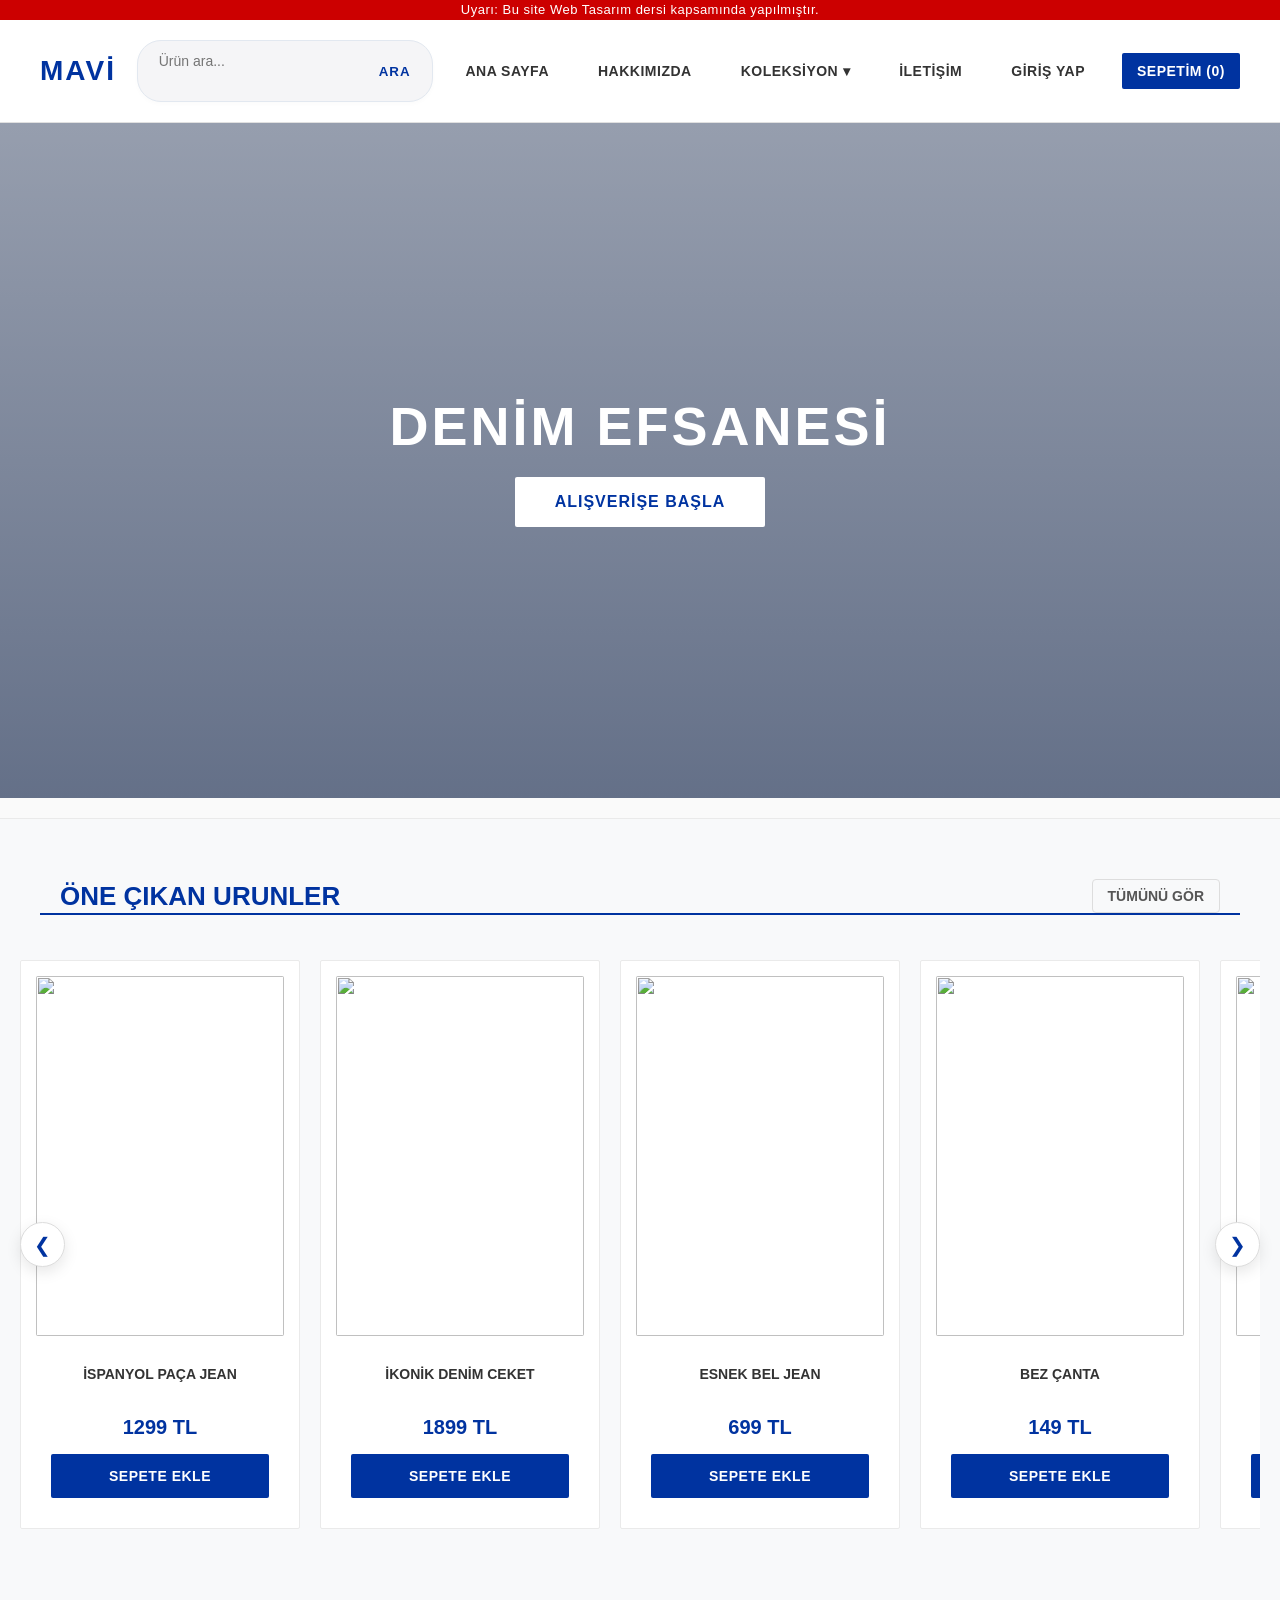
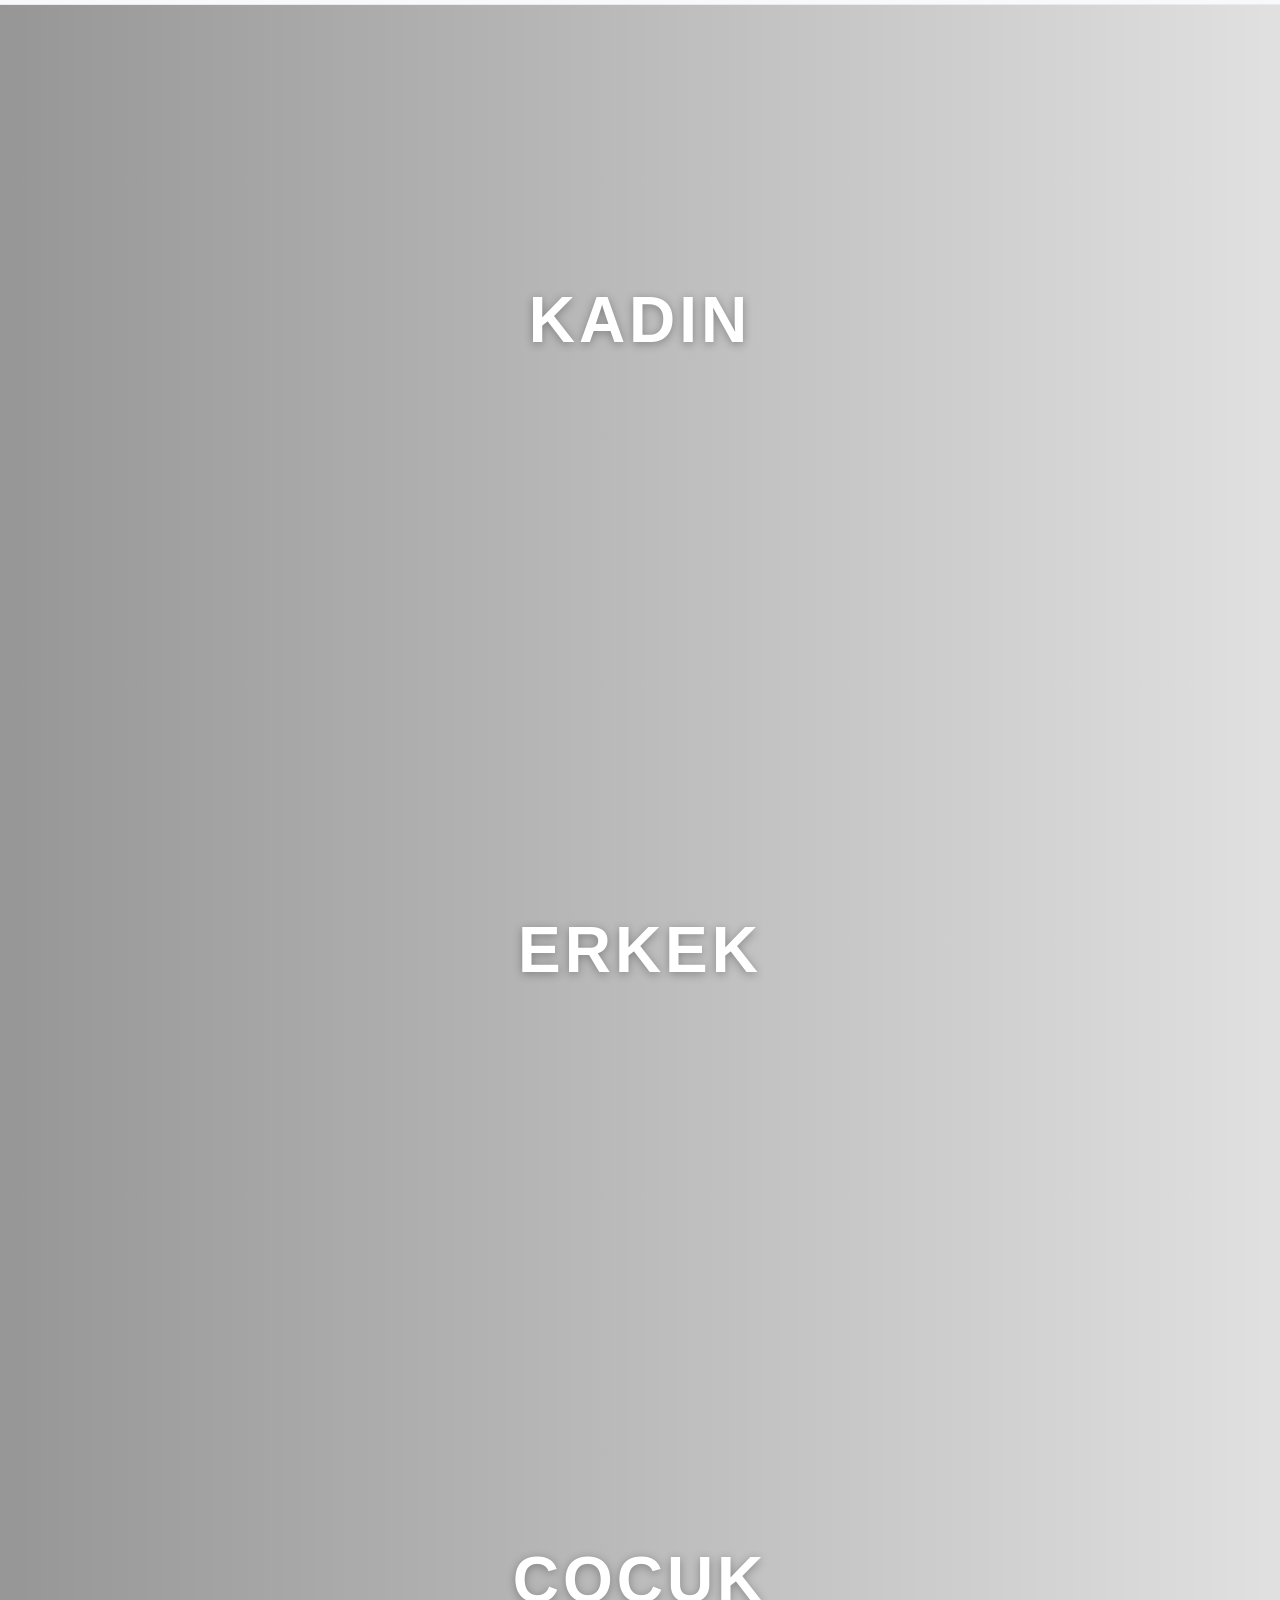
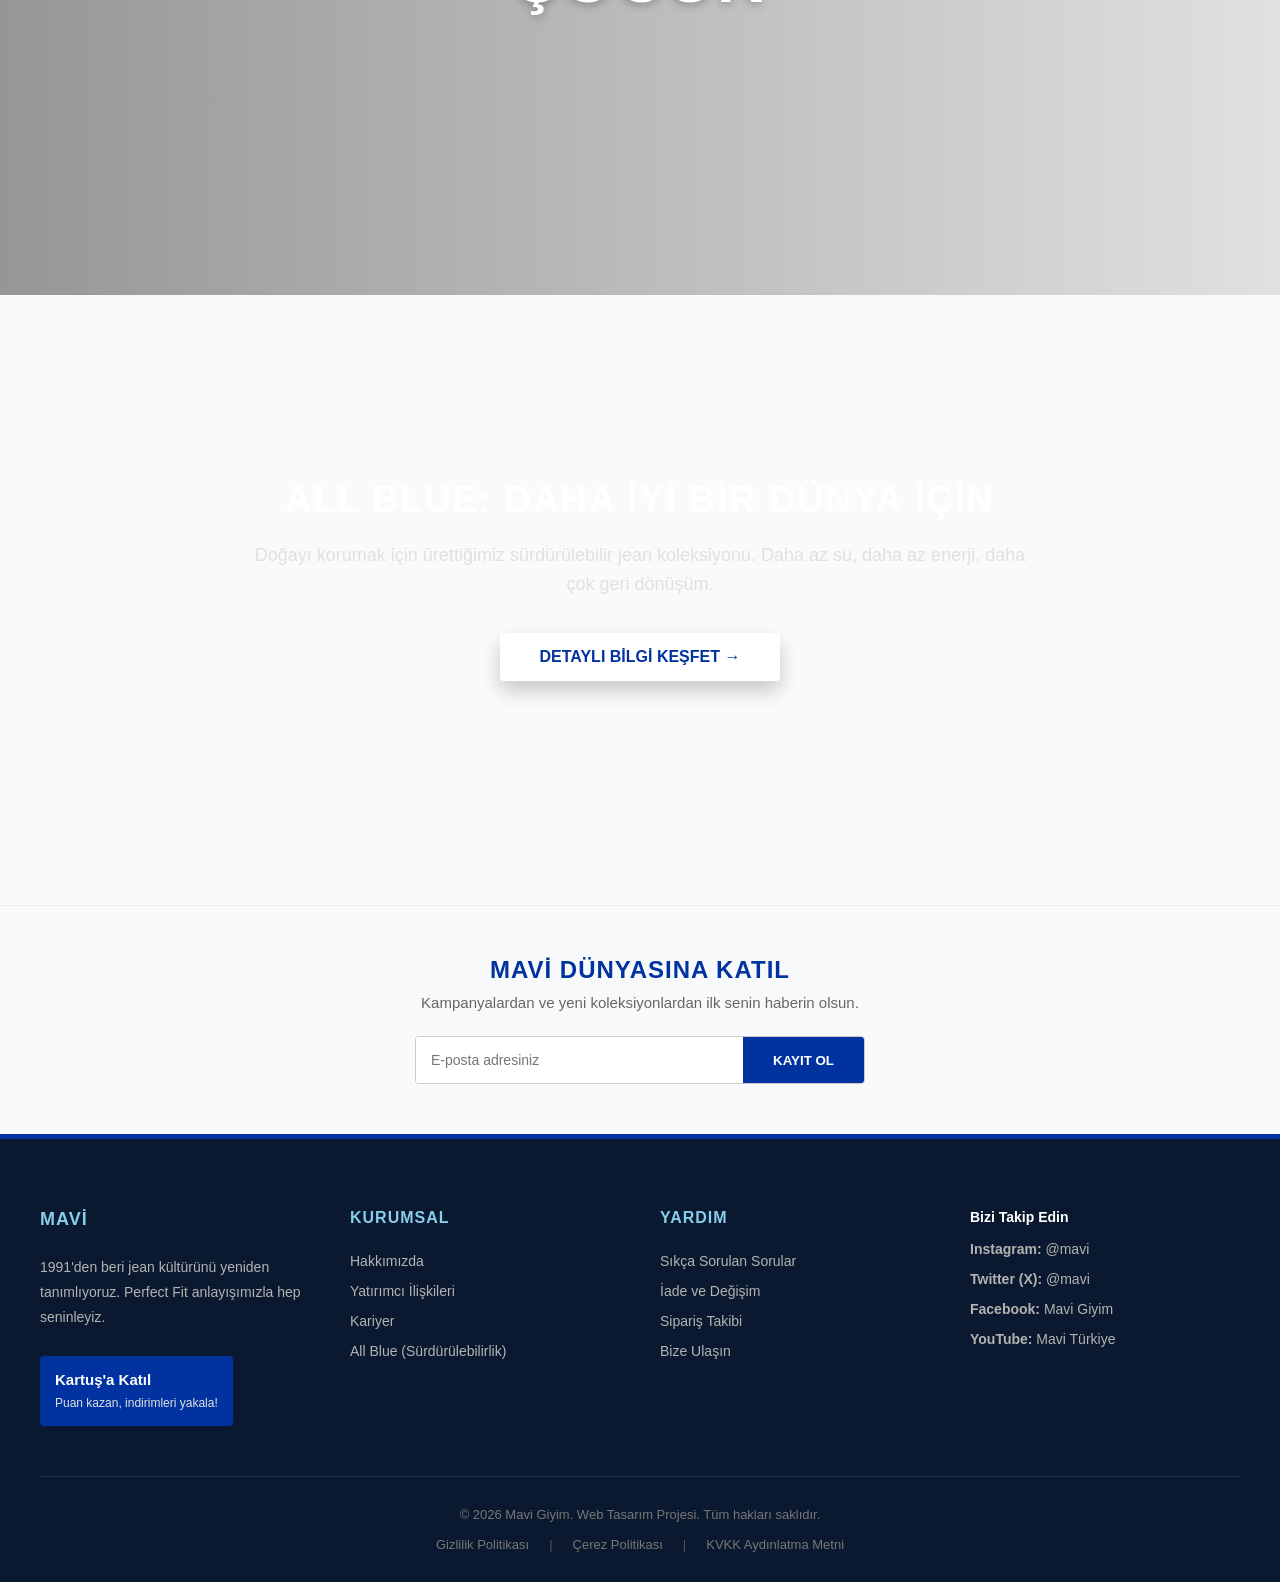
==== index.html @ b98d3b32 "Add files via upload" ====
<!DOCTYPE html>
<html lang="tr">
<head>
    <meta charset="UTF-8">
    <title>Ana Sayfa - Mavi Giyim</title>
    <link rel="icon" href="https://www.mavi.com/favicon.ico" type="image/x-icon">
    <link rel="stylesheet" href="style.css">
</head>
<body>
    <div class="ust-uyari" style="background-color: #cc0000; color: white;">Uyarı: Bu site Web Tasarım dersi kapsamında yapılmıştır.</div>

    <header>
        <a href="index.html" class="logo">MAVİ</a>
        <div class="arama-kapsayici">
            <input type="text" id="aramaInput" placeholder="Ürün ara...">
            <button onclick="urunAra()">Ara</button>
        </div>
<nav>
            <a href="index.html">Ana Sayfa</a>
            <a href="hakkimizda.html">Hakkımızda</a>
            <div class="dropdown">
                <a href="urunler.html">Koleksiyon ▾</a>
                <div class="dropdown-icerik">
                    <a href="urunler.html?kategori=kadin">Kadın</a>
                    <a href="urunler.html?kategori=erkek">Erkek</a>
                    <a href="urunler.html?kategori=cocuk">Çocuk</a>
                    <a href="urunler.html?kategori=aksesuar">Aksesuar</a>
                    <a href="urunler.html?kategori=ayakkabi">Ayakkabı</a>
                </div>
            </div>
            <a href="iletisim.html">İletişim</a>
            <a href="giris-yap.html" id="kullanici-link">Giriş Yap</a>
            <div class="sepet-dropdown-kapsayici">
                <a href="sepetim.html" id="sepet-link">Sepetim (0)</a>
                <div class="sepet-ozet-pencere" id="sepetHoverPencerem"></div>
            </div>
        </nav>
    </header>

    <section class="hero-alani">
        <div class="hero-icerik">
            <h1>Denim Efsanesi</h1>
            <a href="urunler.html" class="btn-hero">Alışverişe Başla</a>
        </div>
    </section>

    <section class="tam-ekran-slider-alani" style="margin-top: 20px;">
        <div class="slider-baslik-satiri">
            <h2 style="font-weight: 900; color: #0033a0; text-transform: uppercase;">Öne Çıkan urunler</h2>
            <a href="urunler.html" style="font-weight: bold; color: #555; text-decoration: none; border: 1px solid #ddd; padding: 8px 15px; border-radius: 4px;">Tümünü Gör</a>
        </div>
        <div class="slider-wrapper">
            <button class="kaydir-btn sol" onclick="kaydir('one-cikan-slider', -320)" style="left: 20px;">&#10094;</button>
            <div class="urun-slider" id="one-cikan-slider">
                <div class="urun-kart slider-kart"><img src="https://static.ticimax.cloud/37864/uploads/urunresimleri/buyuk/crystal-kadin-ispanyol-paca-yuksek-bel-5714-1.jpg" class="urun-gorsel-img"><div class="urun-kart-icerik"><h3>İspanyol Paça Jean</h3><p class="fiyat">1299 TL</p><button class="sepete-ekle-btn" data-id="1" data-isim="Kadın İspanyol Jean" data-fiyat="1299">Sepete Ekle</button></div></div>
                <div class="urun-kart slider-kart"><img src="https://cdn.dsmcdn.com/mnresize/400/-/ty1797/prod/QC_PREP/20251212/13/ecd555d7-4638-3a4b-b50e-3dcbf20af68d/1_org_zoom.jpg" class="urun-gorsel-img"><div class="urun-kart-icerik"><h3>İkonik Denim Ceket</h3><p class="fiyat">1899 TL</p><button class="sepete-ekle-btn" data-id="12" data-isim="Erkek Ceket" data-fiyat="1899">Sepete Ekle</button></div></div>
                <div class="urun-kart slider-kart"><img src="https://img.ltwebstatic.com/v4/j/pi/2025/10/08/18/175991254387997cc0dfec0ca0d755a1aec7ea9880_thumbnail_750x999.jpg" class="urun-gorsel-img"><div class="urun-kart-icerik"><h3>Esnek Bel Jean</h3><p class="fiyat">699 TL</p><button class="sepete-ekle-btn" data-id="21" data-isim="Çocuk Jean" data-fiyat="699">Sepete Ekle</button></div></div>
                <div class="urun-kart slider-kart"><img src="https://n11scdn.akamaized.net/a1/375_535/11/09/98/57/IMG-8680554982944192032.jpg" class="urun-gorsel-img"><div class="urun-kart-icerik"><h3>Bez Çanta</h3><p class="fiyat">149 TL</p><button class="sepete-ekle-btn" data-id="40" data-isim="Bez Çanta" data-fiyat="149">Sepete Ekle</button></div></div>
                <div class="urun-kart slider-kart"><img src="https://img4.dhresource.com/webp/m/0x0/f3/albu/ys/z/29/62df97b2-b41e-4cb2-8785-748b6d4d710a.jpg" class="urun-gorsel-img"><div class="urun-kart-icerik"><h3>Deri Biker Ceket</h3><p class="fiyat">2499 TL</p><button class="sepete-ekle-btn" data-id="67" data-isim="Erkek Deri Ceket" data-fiyat="2499">Sepete Ekle</button></div></div>
                <div class="urun-kart slider-kart"><img src="https://n11scdn.akamaized.net/a1/375_535/14/24/07/68/IMG-1324917585241953666.jpg" class="urun-gorsel-img"><div class="urun-kart-icerik"><h3>Bez Sneaker</h3><p class="fiyat">999 TL</p><button class="sepete-ekle-btn" data-id="50" data-isim="Bez Sneaker" data-fiyat="999">Sepete Ekle</button></div></div>
            </div>
            <button class="kaydir-btn sag" onclick="kaydir('one-cikan-slider', 320)" style="right: 20px;">&#10095;</button>
        </div>
    </section>

    <section class="tam-ekran-vitrin-alani">
        <a href="urunler.html?kategori=kadin" class="vitrin-kutu-yeni tam-ekran" style="background-image: linear-gradient(to right, rgba(0,0,0,0.4), rgba(0,0,0,0.1)), url('https://sky-static.mavi.com/mnresize/820/1162/1010381-A4216_image_1.jpg?v=1779435151548');"><h3>KADIN</h3></a>
        <a href="urunler.html?kategori=erkek" class="vitrin-kutu-yeni tam-ekran" style="background-image: linear-gradient(to right, rgba(0,0,0,0.4), rgba(0,0,0,0.1)), url('https://st-tommy.mncdn.com/mnpadding/1000/1335/FFFFFF/Content/media/ProductImg/original/639004617345192998.webp');"><h3>ERKEK</h3></a>
        <a href="urunler.html?kategori=cocuk" class="vitrin-kutu-yeni tam-ekran" style="background-image: linear-gradient(to right, rgba(0,0,0,0.4), rgba(0,0,0,0.1)), url('https://images.unsplash.com/photo-1519457431-44ccd64a579b?w=1600');"><h3>ÇOCUK</h3></a>
    </section>

    <section class="all-blue-tam-ekran" style="background-image: linear-gradient(rgba(0, 30, 90, 0.7), rgba(0, 30, 90, 0.8)), url('https://images.unsplash.com/photo-1507525428034-b723cf961d3e?w=1600');">
        <h2 style="color: white; font-weight: 900; font-size: 36px; text-transform: uppercase; margin-bottom: 20px; letter-spacing: 2px;">ALL BLUE: Daha İyi Bir Dünya İçin</h2>
        <p style="color: #e0e0e0; font-size: 18px; max-width: 800px; margin-bottom: 35px; line-height: 1.6;">Doğayı korumak için ürettiğimiz sürdürülebilir jean koleksiyonu. Daha az su, daha az enerji, daha çok geri dönüşüm.</p>
        <a href="hakkimizda.html" style="font-weight:900; color:#0033a0; background: white; padding: 15px 40px; border-radius: 4px; text-decoration: none; display: inline-block; text-transform: uppercase; transition: 0.3s; box-shadow: 0 10px 20px rgba(0,0,0,0.2);" onmouseover="this.style.transform='translateY(-3px)'" onmouseout="this.style.transform='translateY(0)'">Detaylı Bilgi Keşfet &rarr;</a>
    </section>

    <section class="bulten-alani" style="background: #f8f9fa; padding: 50px 20px; text-align: center; border-top: 1px solid #eee; margin-top: 40px;">
        <h2 style="color: #0033a0; font-weight: 900; letter-spacing: 1px;">MAVİ DÜNYASINA KATIL</h2>
        <p style="margin: 10px 0 25px; color: #666; font-size: 15px;">Kampanyalardan ve yeni koleksiyonlardan ilk senin haberin olsun.</p>
        <div style="display: flex; justify-content: center; gap: 0; max-width: 450px; margin: 0 auto; border: 1px solid #ccc; border-radius: 4px; overflow: hidden; background: white;">
            <input type="email" placeholder="E-posta adresiniz" style="flex: 1; padding: 15px; border: none; outline: none; margin: 0; background: white;">
            <button onclick="alert('Abone olundu!')" style="padding: 15px 30px; background: #0033a0; color: white; border: none; font-weight: bold; cursor: pointer; text-transform: uppercase;">Kayıt Ol</button>
        </div>
    </section>

    <footer class="kapsamli-footer">
        <div class="footer-icerik" style="display: grid; grid-template-columns: repeat(auto-fit, minmax(200px, 1fr)); gap: 40px; max-width: 1200px; margin: 0 auto; border-bottom: 1px solid rgba(255,255,255,0.1); padding-bottom: 50px;">
            <div>
                <h3 style="font-size: 18px; font-weight: 900; margin-bottom: 25px; color: #87ceeb; text-transform: uppercase; letter-spacing: 1px;">MAVİ</h3>
                <p style="color: #b3b3b3; font-size: 14px; line-height: 1.8; margin-bottom: 15px;">1991'den beri jean kültürünü yeniden tanımlıyoruz. Perfect Fit anlayışımızla hep seninleyiz.</p>
                <div style="background: #0033a0; padding: 15px; border-radius: 4px; display: inline-block; margin-top: 10px; cursor: pointer; transition: 0.3s;" onmouseover="this.style.background='#001f66'" onmouseout="this.style.background='#0033a0'">
                    <strong style="color: white; display: block; margin-bottom: 5px; font-size: 15px;">Kartuş'a Katıl</strong>
                    <span style="font-size: 12px; color: #e0e0e0;">Puan kazan, indirimleri yakala!</span>
                </div>
            </div>
            <div>
                <h3 style="font-size: 16px; font-weight: 900; margin-bottom: 25px; color: #87ceeb; text-transform: uppercase; letter-spacing: 1px;">KURUMSAL</h3>
                <ul style="list-style: none; padding: 0;">
                    <li style="margin-bottom: 12px;"><a href="hakkimizda.html" style="color: #b3b3b3; text-decoration: none; font-size: 14px; transition: 0.3s;" onmouseover="this.style.color='#fff'" onmouseout="this.style.color='#b3b3b3'">Hakkımızda</a></li>
                    <li style="margin-bottom: 12px;"><a href="kurumsal.html" style="color: #b3b3b3; text-decoration: none; font-size: 14px; transition: 0.3s;" onmouseover="this.style.color='#fff'" onmouseout="this.style.color='#b3b3b3'">Yatırımcı İlişkileri</a></li>
                    <li style="margin-bottom: 12px;"><a href="#" style="color: #b3b3b3; text-decoration: none; font-size: 14px; transition: 0.3s;" onmouseover="this.style.color='#fff'" onmouseout="this.style.color='#b3b3b3'">Kariyer</a></li>
                    <li style="margin-bottom: 12px;"><a href="hakkimizda.html" style="color: #b3b3b3; text-decoration: none; font-size: 14px; transition: 0.3s;" onmouseover="this.style.color='#fff'" onmouseout="this.style.color='#b3b3b3'">All Blue (Sürdürülebilirlik)</a></li>
                </ul>
            </div>
            <div>
                <h3 style="font-size: 16px; font-weight: 900; margin-bottom: 25px; color: #87ceeb; text-transform: uppercase; letter-spacing: 1px;">YARDIM</h3>
                <ul style="list-style: none; padding: 0;">
                    <li style="margin-bottom: 12px;"><a href="#" style="color: #b3b3b3; text-decoration: none; font-size: 14px; transition: 0.3s;" onmouseover="this.style.color='#fff'" onmouseout="this.style.color='#b3b3b3'">Sıkça Sorulan Sorular</a></li>
                    <li style="margin-bottom: 12px;"><a href="#" style="color: #b3b3b3; text-decoration: none; font-size: 14px; transition: 0.3s;" onmouseover="this.style.color='#fff'" onmouseout="this.style.color='#b3b3b3'">İade ve Değişim</a></li>
                    <li style="margin-bottom: 12px;"><a href="#" style="color: #b3b3b3; text-decoration: none; font-size: 14px; transition: 0.3s;" onmouseover="this.style.color='#fff'" onmouseout="this.style.color='#b3b3b3'">Sipariş Takibi</a></li>
                    <li style="margin-bottom: 12px;"><a href="iletisim.html" style="color: #b3b3b3; text-decoration: none; font-size: 14px; transition: 0.3s;" onmouseover="this.style.color='#fff'" onmouseout="this.style.color='#b3b3b3'">Bize Ulaşın</a></li>
                </ul>
            </div>
            <div>
<h4 style="color: #fff; font-size: 14px; margin-bottom: 15px;">Bizi Takip Edin</h4>
                <ul style="list-style: none; padding: 0;">
                    <li style="margin-bottom: 12px;">
                        <a href="#" style="color: #b3b3b3; text-decoration: none; font-size: 14px; transition: 0.3s;" onmouseover="this.style.color='#fff'" onmouseout="this.style.color='#b3b3b3'"><strong>Instagram:</strong> @mavi</a>
                    </li>
                    <li style="margin-bottom: 12px;">
                        <a href="#" style="color: #b3b3b3; text-decoration: none; font-size: 14px; transition: 0.3s;" onmouseover="this.style.color='#fff'" onmouseout="this.style.color='#b3b3b3'"><strong>Twitter (X):</strong> @mavi</a>
                    </li>
                    <li style="margin-bottom: 12px;">
                        <a href="#" style="color: #b3b3b3; text-decoration: none; font-size: 14px; transition: 0.3s;" onmouseover="this.style.color='#fff'" onmouseout="this.style.color='#b3b3b3'"><strong>Facebook:</strong> Mavi Giyim</a>
                    </li>
                    <li style="margin-bottom: 12px;">
                        <a href="#" style="color: #b3b3b3; text-decoration: none; font-size: 14px; transition: 0.3s;" onmouseover="this.style.color='#fff'" onmouseout="this.style.color='#b3b3b3'"><strong>YouTube:</strong> Mavi Türkiye</a>
                    </li>
                </ul>
                </div>
            </div>
        </div>
        <div style="text-align: center; margin-top: 30px; font-size: 13px; color: #777;">
            <p>&copy; 2026 Mavi Giyim. Web Tasarım Projesi. Tüm hakları saklıdır.</p>
            <div style="margin-top: 15px; display: flex; justify-content: center; gap: 20px; flex-wrap: wrap;">
                <a href="#" style="color: #777; text-decoration: none; transition: 0.3s;" onmouseover="this.style.color='#fff'" onmouseout="this.style.color='#777'">Gizlilik Politikası</a>
                <span style="color: #555;">|</span>
                <a href="#" style="color: #777; text-decoration: none; transition: 0.3s;" onmouseover="this.style.color='#fff'" onmouseout="this.style.color='#777'">Çerez Politikası</a>
                <span style="color: #555;">|</span>
                <a href="#" style="color: #777; text-decoration: none; transition: 0.3s;" onmouseover="this.style.color='#fff'" onmouseout="this.style.color='#777'">KVKK Aydınlatma Metni</a>
            </div>
        </div>
    </footer>

    <script src="js/script.js"></script>
    <script>
        function sepetiHoverDoldur() {
            const sepet = JSON.parse(localStorage.getItem('mavi_sepet')) || [];
            const kutu = document.getElementById('sepetHoverPencerem');
            if(!kutu) return;
            if(sepet.length === 0) {
                kutu.innerHTML = '<p style="padding:20px; margin:0; text-align:center; color:#777; font-size:13px;">Sepetiniz boş.</p>';
            } else {
                let html = '<div style="max-height:200px; overflow-y:auto; padding:5px; background: white;">';
                let toplam = 0;
                sepet.forEach(u => {
                    toplam += u.fiyat;
                    html += `<div style="display:flex; justify-content:space-between; padding:10px; border-bottom:1px solid #f5f5f5; font-size:13px;"><span style="font-weight:500; color:#333;">${u.isim}</span><strong style="color:#0033a0;">${u.fiyat} TL</strong></div>`;
                });
                html += `</div><div style="padding:12px; background:#f9fbff; border-top:1px solid #eee; display:flex; justify-content:space-between; align-items:center;"><span style="font-size:13px; font-weight:bold;">Toplam:</span><strong style="color:#cc0000; font-size:16px;">${toplam} TL</strong></div>`;
                html += `<a href="sepetim.html" style="display:block; text-align:center; background:#0033a0; color:white; padding:10px; text-decoration:none; font-size:13px; font-weight:bold; text-transform:uppercase;">Sepete Git &rarr;</a>`;
                kutu.innerHTML = html;
            }
        }
        document.getElementById('sepet-link').parentElement.addEventListener('mouseenter', sepetiHoverDoldur);
    </script>
    <script>
        const sliderAlan = document.getElementById('one-cikan-slider');
        if (sliderAlan) {
            let otoKaydirma = setInterval(() => {
                if (sliderAlan.scrollLeft + sliderAlan.clientWidth >= sliderAlan.scrollWidth - 10) {
                    sliderAlan.scrollTo({ left: 0, behavior: 'smooth' });
                } else {
                    kaydir('one-cikan-slider', 320);
                }
            }, 2000); 
            sliderAlan.parentElement.addEventListener('mouseenter', () => clearInterval(otoKaydirma));
            sliderAlan.parentElement.addEventListener('mouseleave', () => {
                otoKaydirma = setInterval(() => {
                    if (sliderAlan.scrollLeft + sliderAlan.clientWidth >= sliderAlan.scrollWidth - 10) {
                        sliderAlan.scrollTo({ left: 0, behavior: 'smooth' });
                    } else {
                        kaydir('one-cikan-slider', 320);
                    }
                }, 2000);
            });
        }
    </script>
    <script>
        document.addEventListener("DOMContentLoaded", () => {
            const urunKartlari = document.querySelectorAll('.urun-kart');
            urunKartlari.forEach(kart => {
                const kategori = kart.getAttribute('data-kategori');
                const isimAlani = kart.querySelector('h3');
                const icerikAlani = kart.querySelector('.urun-kart-icerik');
                if (!isimAlani || !icerikAlani) return; 
                const isim = isimAlani.innerText.toLowerCase();
                let etiketMetni = "";
                let etiketSinifi = "";
                if (kategori === "kadin") {
                    etiketMetni = "Kadın"; etiketSinifi = "etiket-kadin";
                } else if (kategori === "erkek") {
                    etiketMetni = "Erkek"; etiketSinifi = "etiket-erkek";
                } else if (kategori === "cocuk") {
                    if (isim.includes("elbise") || isim.includes("etek") || isim.includes("tayt") || isim.includes("hırka") || isim.includes("şort") || isim.includes("salopet")) {
                        etiketMetni = "Kız Çocuk"; etiketSinifi = "etiket-kiz-cocuk";
                    } else {
                        etiketMetni = "Erkek Çocuk"; etiketSinifi = "etiket-erkek-cocuk";
                    }
                } else if (kategori === "aksesuar" || kategori === "ayakkabi") {
                    if (isim.includes("topuklu") || isim.includes("sandalet") || isim.includes("çizme") || isim.includes("çanta") || isim.includes("şal") || isim.includes("dolgu")) {
                        etiketMetni = "Kadın"; etiketSinifi = "etiket-kadin";
                    } else if (isim.includes("kundura") || isim.includes("kravat") || isim.includes("kasket")) {
                        etiketMetni = "Erkek"; etiketSinifi = "etiket-erkek";
                    } else {
                        etiketMetni = "Unisex"; etiketSinifi = "etiket-unisex";
                    }
                }
                if (etiketMetni !== "" && !icerikAlani.querySelector('.cinsiyet-etiket')) {
                    const etiketSpan = document.createElement('span');
                    etiketSpan.className = `cinsiyet-etiket ${etiketSinifi}`;
                    etiketSpan.innerText = etiketMetni;
                    icerikAlani.insertBefore(etiketSpan, icerikAlani.firstChild);
                }
            });
        });
    </script>
</body>
</html>
---- style.css ----
/* --- GENEL SIFIRLAMA VE MAVİ TEMASI --- */
* { margin: 0; padding: 0; box-sizing: border-box; font-family: 'Segoe UI', Tahoma, Geneva, Verdana, sans-serif; }
body { padding-top: 20px; background-color: #fafafa; color: #222; display: flex; flex-direction: column; min-height: 100vh; }
.ust-uyari { height: 20px; position: fixed; top: 0; left: 0; width: 100%; background-color: #000; color: white; text-align: center; font-size: 13px; line-height: 20px; z-index: 1000; letter-spacing: 0.5px; }

/* --- HEADER & NAV --- */
header { background-color: white; padding: 20px 40px; display: flex; justify-content: space-between; align-items: center; border-bottom: 1px solid #e0e0e0; position: sticky; top: 20px; z-index: 999; }
header .logo { font-size: 28px; font-weight: 900; color: #0033a0; text-decoration: none; letter-spacing: 2px; text-transform: uppercase; }
header nav { display: flex; gap: 25px; align-items: center; }
header nav a { color: #333; text-decoration: none; font-size: 14px; font-weight: 700; padding: 8px 12px; transition: all 0.2s; text-transform: uppercase; letter-spacing: 0.5px; }
header nav a:hover { color: #0033a0; }
#sepet-link { background: #0033a0; color: white; border-radius: 2px; padding: 10px 15px; }
#sepet-link:hover { background: #001f66; color: white; }

/* --- AÇILIR MENÜ --- */
.dropdown { position: relative; display: inline-block; }
.dropdown-icerik { display: none; position: absolute; background-color: white; min-width: 220px; box-shadow: 0px 10px 25px rgba(0,0,0,0.08); z-index: 2000; border-radius: 2px; top: 100%; border: 1px solid #eee; overflow: hidden; }
.dropdown-icerik a { color: #444; padding: 14px 20px; text-decoration: none; display: block; font-size: 13px; border-bottom: 1px solid #f5f5f5; text-transform: uppercase; font-weight: 600; }
.dropdown-icerik a:hover { background-color: #f8f9fa; color: #0033a0; padding-left: 25px; }
.dropdown:hover .dropdown-icerik { display: block; }

/* --- HERO ALANI --- */
.hero-alani { background-image: linear-gradient(rgba(0, 20, 60, 0.4), rgba(0, 20, 60, 0.6)), url('https://images.unsplash.com/photo-1516257984-b1b4d707412e?auto=format&fit=crop&w=1600&q=80'); background-size: cover; background-position: center; color: white; padding: 120px 40px; text-align: center; display: flex; align-items: center; justify-content: center; height: 75vh; }
.hero-icerik h1 { font-size: 54px; font-weight: 900; text-transform: uppercase; letter-spacing: 3px; margin-bottom: 20px; }
.hero-icerik p { font-size: 20px; font-weight: 400; margin-bottom: 40px; }
.btn-hero { display: inline-block; background-color: white; color: #0033a0; padding: 16px 40px; text-decoration: none; font-weight: 800; border-radius: 2px; font-size: 16px; transition: 0.3s; text-transform: uppercase; letter-spacing: 1px; }
.btn-hero:hover { background-color: #0033a0; color: white; }

/* --- PREMIUM KAMPANYA BANNER --- */
.kampanya-alani { background: linear-gradient(135deg, #001f66 0%, #0033a0 50%, #0044cc 100%); color: white; padding: 45px 50px; margin: 50px auto; max-width: 1200px; width: 95%; border-radius: 2px; display: flex; justify-content: space-between; align-items: center; box-shadow: 0 10px 30px rgba(0, 51, 160, 0.2); border-left: 8px solid #87ceeb; position: relative; overflow: hidden; }
.kampanya-alani h2 { font-size: 32px; font-weight: 900; letter-spacing: 1px; margin-bottom: 8px; text-transform: uppercase; }
.kampanya-btn { background-color: #fff; color: #0033a0; padding: 16px 35px; font-size: 16px; font-weight: 800; text-decoration: none; border-radius: 2px; transition: 0.3s; text-transform: uppercase; letter-spacing: 1px; box-shadow: 0 4px 15px rgba(0,0,0,0.1); }
.kampanya-btn:hover { background-color: #87ceeb; color: #001f66; transform: translateY(-3px); }

/* --- KATEGORİ VİTRİNİ --- */
.kategori-vitrin { margin: 50px auto; max-width: 1200px; width: 95%; }
.vitrin-grid { display: grid; grid-template-columns: repeat(auto-fit, minmax(300px, 1fr)); gap: 20px; }
.vitrin-kutu { height: 450px; background-size: cover; background-position: center; border-radius: 2px; display: flex; align-items: flex-end; padding: 35px; text-decoration: none; transition: all 0.4s ease; position: relative; overflow: hidden; }
.vitrin-kutu::after { content: ''; position: absolute; top:0; left:0; width:100%; height:100%; background: linear-gradient(to top, rgba(0,0,0,0.8) 0%, rgba(0,0,0,0.1) 50%); transition: 0.4s; }
.vitrin-kutu:hover::after { background: linear-gradient(to top, rgba(0,51,160,0.9) 0%, rgba(0,0,0,0.2) 50%); }
.vitrin-kutu:hover { transform: translateY(-5px); box-shadow: 0 15px 35px rgba(0,0,0,0.15); }
.vitrin-kutu h3 { color: white; font-size: 28px; font-weight: 800; z-index: 2; text-transform: uppercase; letter-spacing: 1px; }

/* --- ÜRÜN KARTLARI & SLIDER --- */
.kategori-slider-alani { max-width: 1200px; margin: 0 auto 70px; width: 95%; }
.slider-baslik-satiri { display: flex; justify-content: space-between; align-items: center; margin-bottom: 25px; border-bottom: 2px solid #0033a0; padding-bottom: 12px; }
.slider-baslik-satiri h2 { color: #0033a0; font-size: 26px; text-transform: uppercase; font-weight: 900; }
.slider-baslik-satiri a { color: #555; text-decoration: none; font-weight: 700; font-size: 14px; text-transform: uppercase; transition: 0.2s; border: 1px solid #ddd; padding: 8px 15px; border-radius: 2px; }
.slider-baslik-satiri a:hover { color: white; background-color: #0033a0; border-color: #0033a0; }

.slider-wrapper { position: relative; display: flex; align-items: center; }
.urun-slider { display: flex; overflow-x: auto; scroll-behavior: smooth; gap: 20px; padding: 15px 5px; scroll-snap-type: x mandatory; -ms-overflow-style: none; scrollbar-width: none; }
.urun-slider::-webkit-scrollbar { display: none; }

.urun-kart { min-width: 280px; flex: 0 0 auto; scroll-snap-align: start; background: white; border: 1px solid #eaeaea; border-radius: 2px; padding: 15px; transition: 0.3s; text-align: center; }
.urun-kart:hover { box-shadow: 0 10px 30px rgba(0,0,0,0.06); transform: translateY(-4px); border-color: #0033a0; }
.urun-gorsel-img { width: 100%; height: 360px; object-fit: cover; margin-bottom: 15px; border-radius: 2px; }
.urun-kart h3 { color: #333; font-size: 14px; font-weight: 700; margin-bottom: 10px; height: 40px; overflow: hidden; text-transform: uppercase; }
.fiyat { font-size: 20px; font-weight: 900; color: #0033a0; margin-bottom: 15px; }

.sepete-ekle-btn { width: 100%; padding: 14px; background-color: #0033a0; color: white; border: none; border-radius: 2px; cursor: pointer; font-size: 14px; font-weight: 800; text-transform: uppercase; transition: 0.3s; letter-spacing: 0.5px; }
.sepete-ekle-btn:hover { background-color: #001f66; }

/* --- ALL BLUE ALANI --- */
.all-blue-alani { background-color: #f4f8ff; padding: 70px 40px; text-align: center; margin: 70px auto; max-width: 1200px; border-top: 4px solid #0033a0; border-bottom: 4px solid #0033a0; }
.all-blue-icerik h2 { color: #0033a0; font-size: 32px; font-weight: 900; margin-bottom: 15px; text-transform: uppercase; }
.all-blue-icerik p { color: #555; font-size: 16px; max-width: 600px; margin: 0 auto 30px auto; line-height: 1.8; }
.all-blue-btn { border: 2px solid #0033a0; background: transparent; color: #0033a0; padding: 14px 35px; text-decoration: none; font-weight: 800; border-radius: 2px; transition: 0.3s; text-transform: uppercase; letter-spacing: 1px; }
.all-blue-btn:hover { background-color: #0033a0; color: white; }

/* --- FOOTER --- */
.kapsamli-footer { background-color: #0a192f; color: white; padding: 70px 40px 30px; margin-top: auto; border-top: 5px solid #0033a0; }
.footer-icerik { display: grid; grid-template-columns: repeat(auto-fit, minmax(200px, 1fr)); gap: 40px; max-width: 1200px; margin: 0 auto; border-bottom: 1px solid rgba(255,255,255,0.1); padding-bottom: 50px; }
.footer-sutun h3 { font-size: 16px; font-weight: 900; margin-bottom: 25px; color: #87ceeb; text-transform: uppercase; letter-spacing: 1px; }
.footer-sutun p, .footer-sutun ul li a { color: #b3b3b3; font-size: 14px; line-height: 2; text-decoration: none; transition: 0.3s; }
.footer-sutun ul { list-style: none; }
.footer-sutun ul li { margin-bottom: 12px; }
.footer-sutun ul li a:hover { color: #fff; padding-left: 8px; }
.footer-alt { text-align: center; margin-top: 30px; font-size: 13px; color: #777; }

/* --- KAYDIRMA BUTONLARI --- */
.kaydir-btn { background-color: white; border: 1px solid #ddd; border-radius: 50%; width: 45px; height: 45px; font-size: 20px; color: #0033a0; cursor: pointer; position: absolute; z-index: 10; box-shadow: 0 5px 15px rgba(0,0,0,0.1); transition: 0.3s; display: flex; align-items: center; justify-content: center; }
.kaydir-btn:hover { background-color: #0033a0; color: white; border-color: #0033a0; }
.kaydir-btn.sol { left: -22px; }
.kaydir-btn.sag { right: -22px; }

/* --- FİLTRE VE DİĞER SAYFALAR --- */
main { max-width: 1200px; margin: 50px auto; width: 95%; }
.urunler-kapsayici { display: flex; gap: 40px; align-items: flex-start; }
.filtre-alani { flex: 0 0 260px; background: white; padding: 30px; border: 1px solid #eaeaea; border-radius: 2px; position: sticky; top: 110px; }
.filtre-grubu { margin-bottom: 30px; border-bottom: 1px solid #f0f0f0; padding-bottom: 20px; }
.filtre-grubu h4 { margin-bottom: 15px; color: #0033a0; font-weight: 800; text-transform: uppercase; font-size: 14px; letter-spacing: 0.5px; }
.filtre-grubu label { display: block; margin-bottom: 12px; cursor: pointer; color: #444; font-size: 14px; font-weight: 500; }
.urun-listesi-alani { flex: 1; }
.urun-grid { display: grid; grid-template-columns: repeat(auto-fill, minmax(260px, 1fr)); gap: 25px; }

/* --- ÜYELİK & İLETİŞİM FORMLARI --- */
.uyelik-kapsayici { max-width: 450px; margin: 80px auto; background: white; padding: 50px; border-radius: 2px; box-shadow: 0 15px 40px rgba(0,0,0,0.06); border: 1px solid #eaeaea; }
.uyelik-kapsayici h2 { color: #0033a0; text-align: center; margin-bottom: 35px; font-size: 26px; text-transform: uppercase; font-weight: 900; letter-spacing: 1px; }
input[type="text"], input[type="email"], input[type="password"], textarea { width: 100%; padding: 15px; margin-bottom: 20px; border: 1px solid #ddd; border-radius: 2px; font-size: 14px; transition: 0.3s; background-color: #fafafa; }
input:focus, textarea:focus { border-color: #0033a0; outline: none; background-color: #fff; box-shadow: 0 0 0 3px rgba(0,51,160,0.1); }
.uyelik-btn { width: 100%; padding: 16px; background-color: #0033a0; color: white; border: none; border-radius: 2px; font-size: 15px; font-weight: 900; cursor: pointer; text-transform: uppercase; transition: 0.3s; letter-spacing: 1px; }
.uyelik-btn:hover { background-color: #001f66; transform: translateY(-2px); box-shadow: 0 8px 20px rgba(0,51,160,0.2); }
/* --- YENİ MODERN ARAMA ÇUBUĞU --- */
.arama-kapsayici { 
    display: flex; 
    align-items: center; 
    border: 2px solid #e0e0e0; 
    border-radius: 30px; 
    overflow: hidden; 
    background: #f9f9f9; 
    transition: all 0.3s ease; 
}
.arama-kapsayici:focus-within { 
    border-color: #0033a0; 
    background: white; 
    box-shadow: 0 0 10px rgba(0,51,160,0.15); 
}
.arama-kapsayici input { 
    border: none; 
    padding: 10px 18px; 
    outline: none; 
    width: 250px; 
    background: transparent; 
    font-size: 14px; 
    color: #333;
}
.arama-kapsayici button { 
    background: #0033a0; 
    color: white; 
    border: none; 
    padding: 12px 22px; 
    cursor: pointer; 
    font-weight: 800; 
    transition: 0.3s; 
    text-transform: uppercase; 
    letter-spacing: 1px;
}
.arama-kapsayici button:hover { 
    background: #001f66; 
}
/* --- YENİ PREMIUM DOKUNUŞLAR --- */
.arama-kapsayici { 
    display: flex; 
    align-items: center; 
    border: 1px solid #e2e8f0 !important; 
    border-radius: 24px !important; 
    overflow: hidden; 
    background: #f5f5f7 !important; 
    transition: all 0.3s ease;
    padding: 2px 6px;
    box-shadow: 0 2px 5px rgba(0,0,0,0.02);
}
.arama-kapsayici:focus-within { 
    border-color: #0033a0 !important; 
    background: white !important; 
    box-shadow: 0 4px 15px rgba(0,51,160,0.08) !important; 
}
.arama-kapsayici input { border: none !important; padding: 10px 15px !important; background: transparent !important; font-size: 14px; width: 220px; }
.arama-kapsayici button { background: transparent !important; color: #0033a0 !important; border: none !important; padding: 10px 15px !important; font-weight: 700 !important; }

/* Yatay Kaplayan Yeni Vitrin Banner Modeli */
.vitrin-kutu-yeni {
    width: 100%;
    height: 300px;
    background-size: cover;
    background-position: center;
    border-radius: 6px;
    display: flex;
    align-items: center;
    padding: 0 60px;
    text-decoration: none;
    transition: all 0.4s cubic-bezier(0.25, 0.8, 0.25, 1);
    box-shadow: 0 4px 15px rgba(0,0,0,0.05);
    margin-bottom: 25px;
}
.vitrin-kutu-yeni h3 { color: white; font-size: 36px; font-weight: 900; text-transform: uppercase; letter-spacing: 2px; text-shadow: 0 2px 10px rgba(0,0,0,0.3); }
.vitrin-kutu-yeni:hover { transform: translateY(-3px); box-shadow: 0 12px 30px rgba(0,51,160,0.15); }

/* Sepet Hover Özeti Penceresi */
.sepet-dropdown-kapsayici { position: relative; display: inline-block; }
.sepet-ozet-pencere {
    display: none;
    position: absolute;
    top: 100%;
    right: 0;
    background: white;
    min-width: 280px;
    box-shadow: 0 15px 35px rgba(0,0,0,0.15);
    border: 1px solid #eee;
    border-radius: 6px;
    z-index: 9999;
    overflow: hidden;
    padding-top: 5px;
}
.sepet-dropdown-kapsayici:hover .sepet-ozet-pencere { display: block; }

/* Orijinal Mavi Tarzı Premium Ürün Kartları */
.urun-listesi-alani .urun-kart {
    background: #fff;
    border: 1px solid #f0f0f4 !important;
    border-radius: 4px;
    padding: 15px;
    text-align: left !important;
    transition: all 0.3s ease;
}
.urun-listesi-alani .urun-kart:hover { border-color: #0033a0 !important; box-shadow: 0 10px 25px rgba(0,0,0,0.05); }
.urun-listesi-alani .urun-gorsel-img { height: 400px; border-radius: 4px; }
.urun-listesi-alani .urun-kart h3 { font-size: 15px; color: #333; font-weight: 600; margin-top: 12px; }
.urun-listesi-alani .fiyat { font-size: 18px; font-weight: 800; color: #0033a0; margin: 8px 0; }

/* --- ANA SAYFA FULL YATAY (EDGE-TO-EDGE) VİTRİNLER --- */
.tam-ekran-vitrin-alani {
    width: 100%;
    margin: 0;
    padding: 0;
    display: flex;
    flex-direction: column;
}
.vitrin-kutu-yeni.tam-ekran {
    width: 100vw;
    max-width: 100%;
    border-radius: 0;
    margin-bottom: 0;
    height: 70vh; /* Ekranın büyük kısmını kaplasın */
    min-height: 500px;
    justify-content: center;
    text-align: center;
    box-shadow: none;
    position: relative;
    left: 50%;
    right: 50%;
    margin-left: -50vw;
    margin-right: -50vw;
}
.vitrin-kutu-yeni.tam-ekran h3 {
    font-size: 5vw; /* Ekrana göre büyüyüp küçülen dev yazı */
    letter-spacing: 4px;
}

/* --- ÜRÜNLER SAYFASI (1. SS ORİJİNAL MAVİ GÖRÜNÜMÜ) --- */
.filtre-alani {
    border: none;
    border-right: 1px solid #e0e0e0; /* SS'teki gibi sadece sağ çizgi */
    padding-right: 30px;
    box-shadow: none;
}
.urun-grid {
    display: grid;
    grid-template-columns: repeat(3, 1fr); /* 3'lü tam düzen */
    gap: 15px;
}
.urun-listesi-alani .urun-kart {
    position: relative;
    background: #e6e6e6; /* SS'teki soft stüdyo grisi arka plan */
    border: none !important;
    border-radius: 4px;
    padding: 0;
    overflow: hidden;
}
.urun-listesi-alani .urun-kart:hover {
    box-shadow: 0 5px 20px rgba(0,0,0,0.1);
    transform: none; /* SS'teki gibi stabil dursun */
}
.urun-listesi-alani .urun-gorsel-img {
    height: 450px;
    border-radius: 0;
    margin-bottom: 0;
}
.urun-kart-icerik {
    padding: 15px;
    background: white;
}
.yeni-etiket {
    position: absolute;
    top: 15px;
    right: 15px;
    background: white;
    color: #0033a0;
    font-size: 11px;
    font-weight: 800;
    padding: 4px 8px;
    border-radius: 2px;
    letter-spacing: 1px;
    z-index: 10;
}
/* --- ÖNE ÇIKANLAR TAM EKRAN SLIDER --- */
.tam-ekran-slider-alani {
    width: 100vw;
    position: relative;
    left: 50%;
    right: 50%;
    margin-left: -50vw;
    margin-right: -50vw;
    background: #f8f9fa;
    padding: 60px 0;
    margin-top: 50px;
    border-top: 1px solid #eaeaea;
    border-bottom: 1px solid #eaeaea;
}
.tam-ekran-slider-alani .slider-baslik-satiri {
    max-width: 1200px;
    margin: 0 auto 30px auto;
    padding: 0 20px;
}
.tam-ekran-slider-alani .slider-wrapper {
    max-width: 100%;
    padding: 0 20px;
}

/* --- MODERN SIRALAMA FİLTRESİ --- */
.modern-select {
    appearance: none;
    width: 100%;
    padding: 12px 15px;
    border: 1px solid #e2e8f0;
    border-radius: 6px;
    background: #fff url("data:image/svg+xml;charset=UTF-8,%3csvg xmlns='http://www.w3.org/2000/svg' viewBox='0 0 24 24' fill='none' stroke='%230033a0' stroke-width='2' stroke-linecap='round' stroke-linejoin='round'%3e%3cpolyline points='6 9 12 15 18 9'%3e%3c/polyline%3e%3c/svg%3e") no-repeat right 15px center;
    background-size: 16px;
    font-size: 14px;
    color: #333;
    font-weight: 700;
    cursor: pointer;
    transition: all 0.3s;
    box-shadow: 0 2px 5px rgba(0,0,0,0.02);
}
.modern-select:focus {
    outline: none;
    border-color: #0033a0;
    box-shadow: 0 0 0 3px rgba(0,51,160,0.1);
}
/* --- ALL BLUE TAM EKRAN (YENİ) --- */
.all-blue-tam-ekran {
    width: 100vw;
    position: relative;
    left: 50%;
    right: 50%;
    margin-left: -50vw;
    margin-right: -50vw;
    padding: 100px 20px;
    text-align: center;
    background-size: cover;
    background-position: center;
    background-attachment: fixed; /* Orijinal sitedeki gibi premium kaydırma efekti */
    border: none;
    display: flex;
    flex-direction: column;
    align-items: center;
    justify-content: center;
    min-height: 450px;
    margin-top: 60px;
    margin-bottom: 60px;
}
/* --- MODERN FİLTRE & AKORDEON (AÇILIR-KAPANIR) --- */
.modern-filtre {
    background: #fff;
    border: 1px solid #eaeaea;
    border-radius: 8px;
    padding: 0;
    box-shadow: 0 5px 20px rgba(0,0,0,0.02);
    overflow: hidden;
}
.filtre-baslik {
    background: #0033a0;
    color: white;
    padding: 20px;
    font-size: 18px;
    font-weight: 900;
    text-transform: uppercase;
    letter-spacing: 1px;
}
.filtre-grubu.accordion {
    margin-bottom: 0;
    padding-bottom: 0;
    border-bottom: 1px solid #f0f0f0;
}
.accordion-baslik {
    display: flex;
    justify-content: space-between;
    align-items: center;
    padding: 15px 20px;
    margin: 0 !important;
    cursor: pointer;
    background: #fdfdfd;
    font-size: 15px !important;
    color: #0033a0 !important;
    font-weight: 800 !important;
    transition: 0.3s;
    text-transform: uppercase;
}
.accordion-baslik:hover { background: #f5f7fa; }
.accordion-icerik {
    padding: 15px 20px;
    background: #fff;
}

/* Özel Checkbox (Kutucuk) Tasarımı */
.custom-cb {
    display: block;
    position: relative;
    padding-left: 30px;
    margin-bottom: 12px !important;
    cursor: pointer;
    font-size: 14px;
    user-select: none;
    color: #555;
    font-weight: 600;
}
.custom-cb input { position: absolute; opacity: 0; cursor: pointer; height: 0; width: 0; }
.checkmark { position: absolute; top: 0; left: 0; height: 18px; width: 18px; background-color: #eee; border-radius: 3px; transition: 0.2s; border: 1px solid #ccc; }
.custom-cb:hover input ~ .checkmark { background-color: #ddd; }
.custom-cb input:checked ~ .checkmark { background-color: #0033a0; border-color: #0033a0; }
.checkmark:after { content: ""; position: absolute; display: none; }
.custom-cb input:checked ~ .checkmark:after { display: block; }
.custom-cb .checkmark:after { left: 5px; top: 1px; width: 5px; height: 10px; border: solid white; border-width: 0 2px 2px 0; transform: rotate(45deg); }
/* --- VS CODE UYUMLULUK UYARISI ÇÖZÜMÜ (STANDARTLAŞTIRMA) --- */
.fiyat-girisleri input { 
    appearance: textfield; 
}
.fiyat-girisleri input::-webkit-outer-spin-button, 
.fiyat-girisleri input::-webkit-inner-spin-button { 
    appearance: none; 
}
.cift-slider-kapsayici input[type="range"] { 
    appearance: none; 
}
.cift-slider-kapsayici input[type="range"]::-webkit-slider-thumb { 
    appearance: none; 
}
/* --- KATEGORİ / CİNSİYET BİLGİ ETİKETLERİ --- */
.cinsiyet-etiket {
    display: inline-block;
    font-size: 11px;
    font-weight: 800;
    padding: 5px 10px;
    border-radius: 4px;
    margin-bottom: 8px;
    text-transform: uppercase;
    letter-spacing: 1px;
}
/* Her kategoriye özel şık soft renkler */
.etiket-kadin { background: #fdf0f5; color: #d63384; border: 1px solid #f8d7da; }
.etiket-erkek { background: #eef2f7; color: #0033a0; border: 1px solid #cce5ff; }
.etiket-kiz-cocuk { background: #fff5f8; color: #e83e8c; border: 1px solid #f5c6cb; }
.etiket-erkek-cocuk { background: #f0f8ff; color: #0056b3; border: 1px solid #b8daff; }
.etiket-unisex { background: #f8f9fa; color: #6c757d; border: 1px solid #dee2e6; }
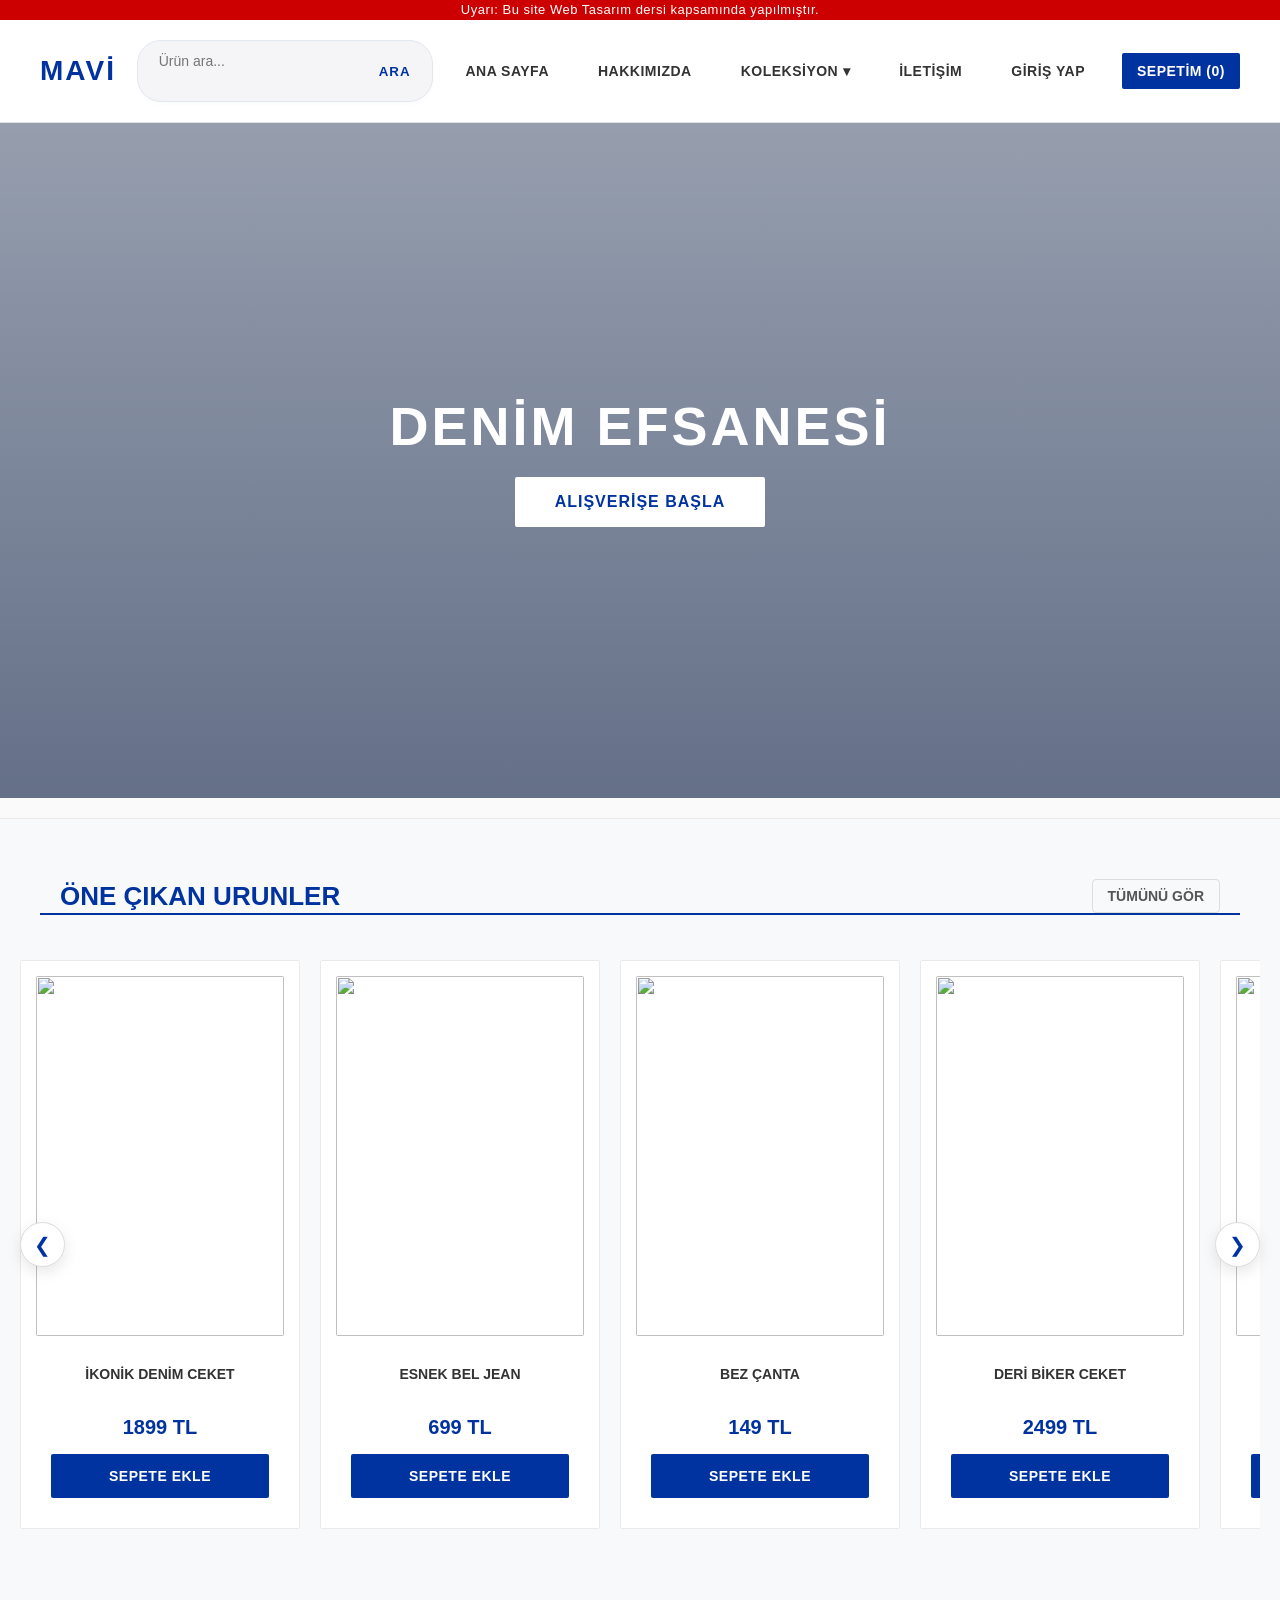
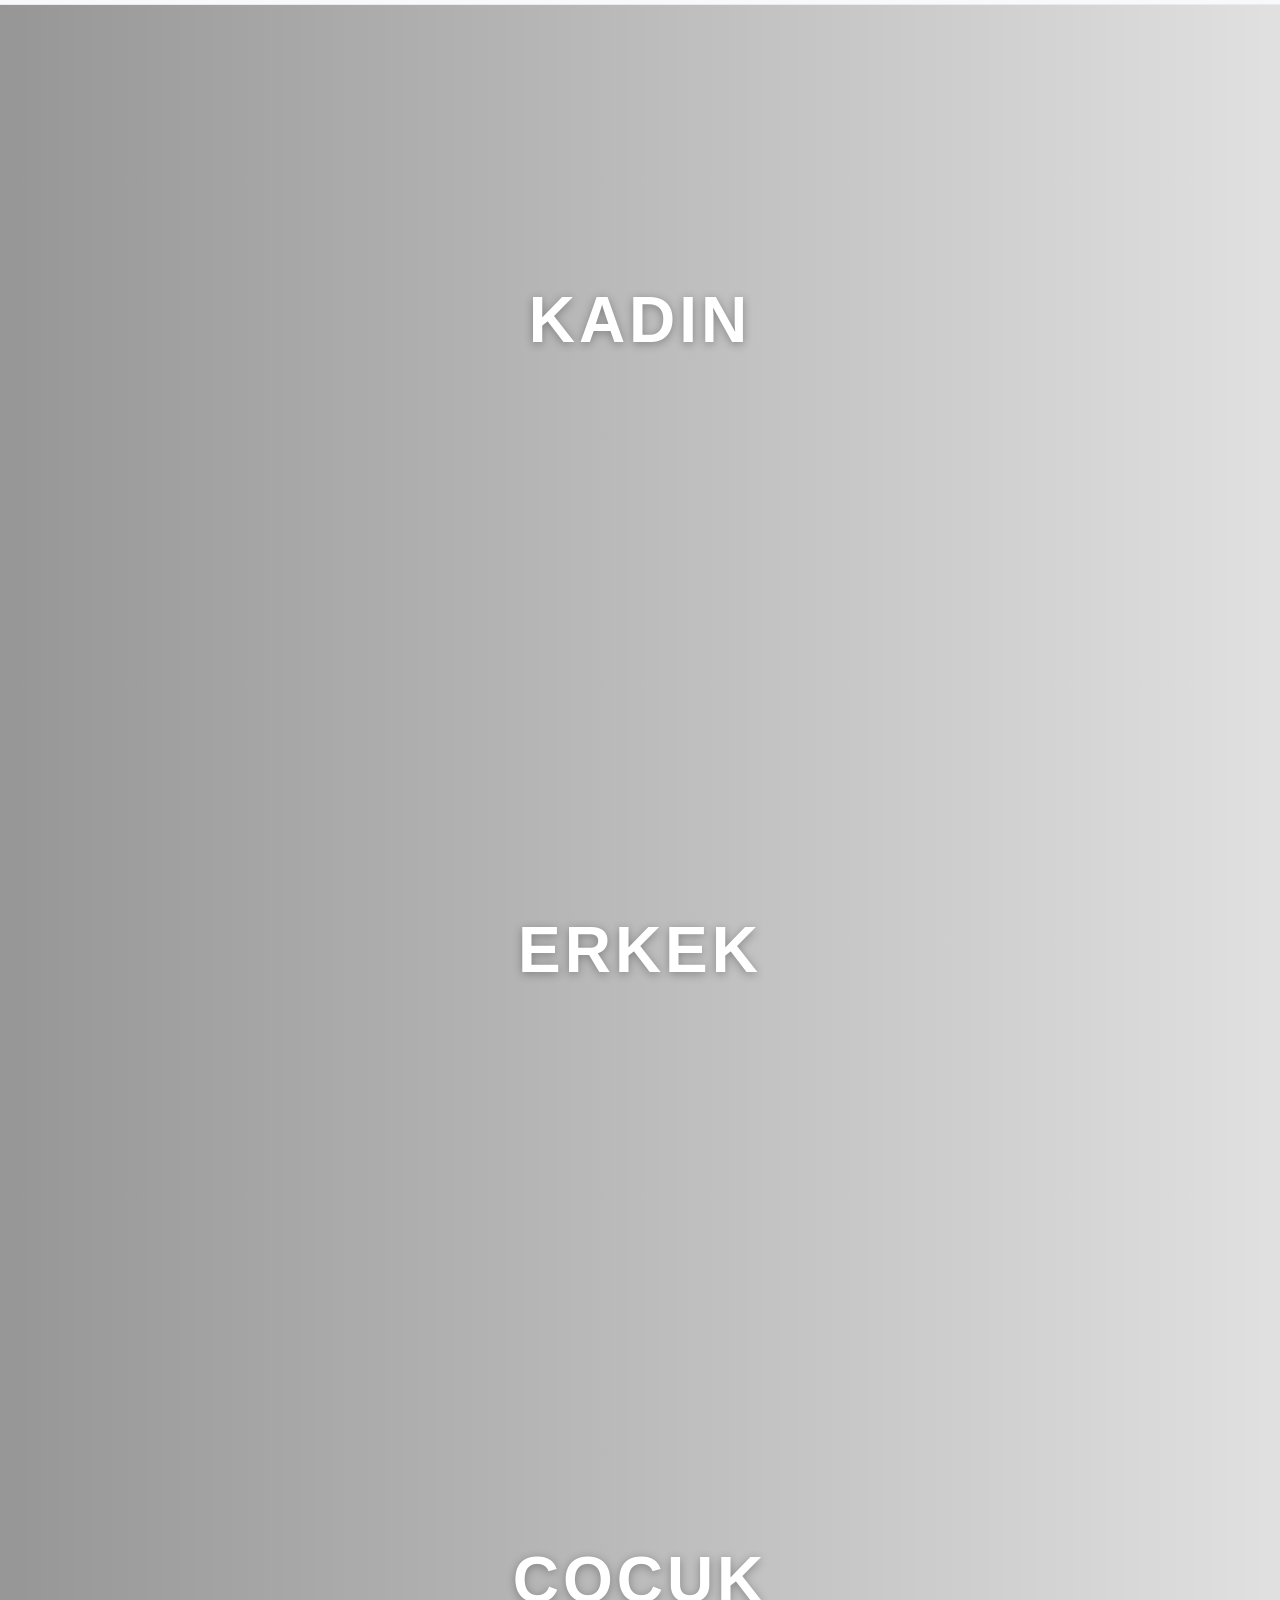
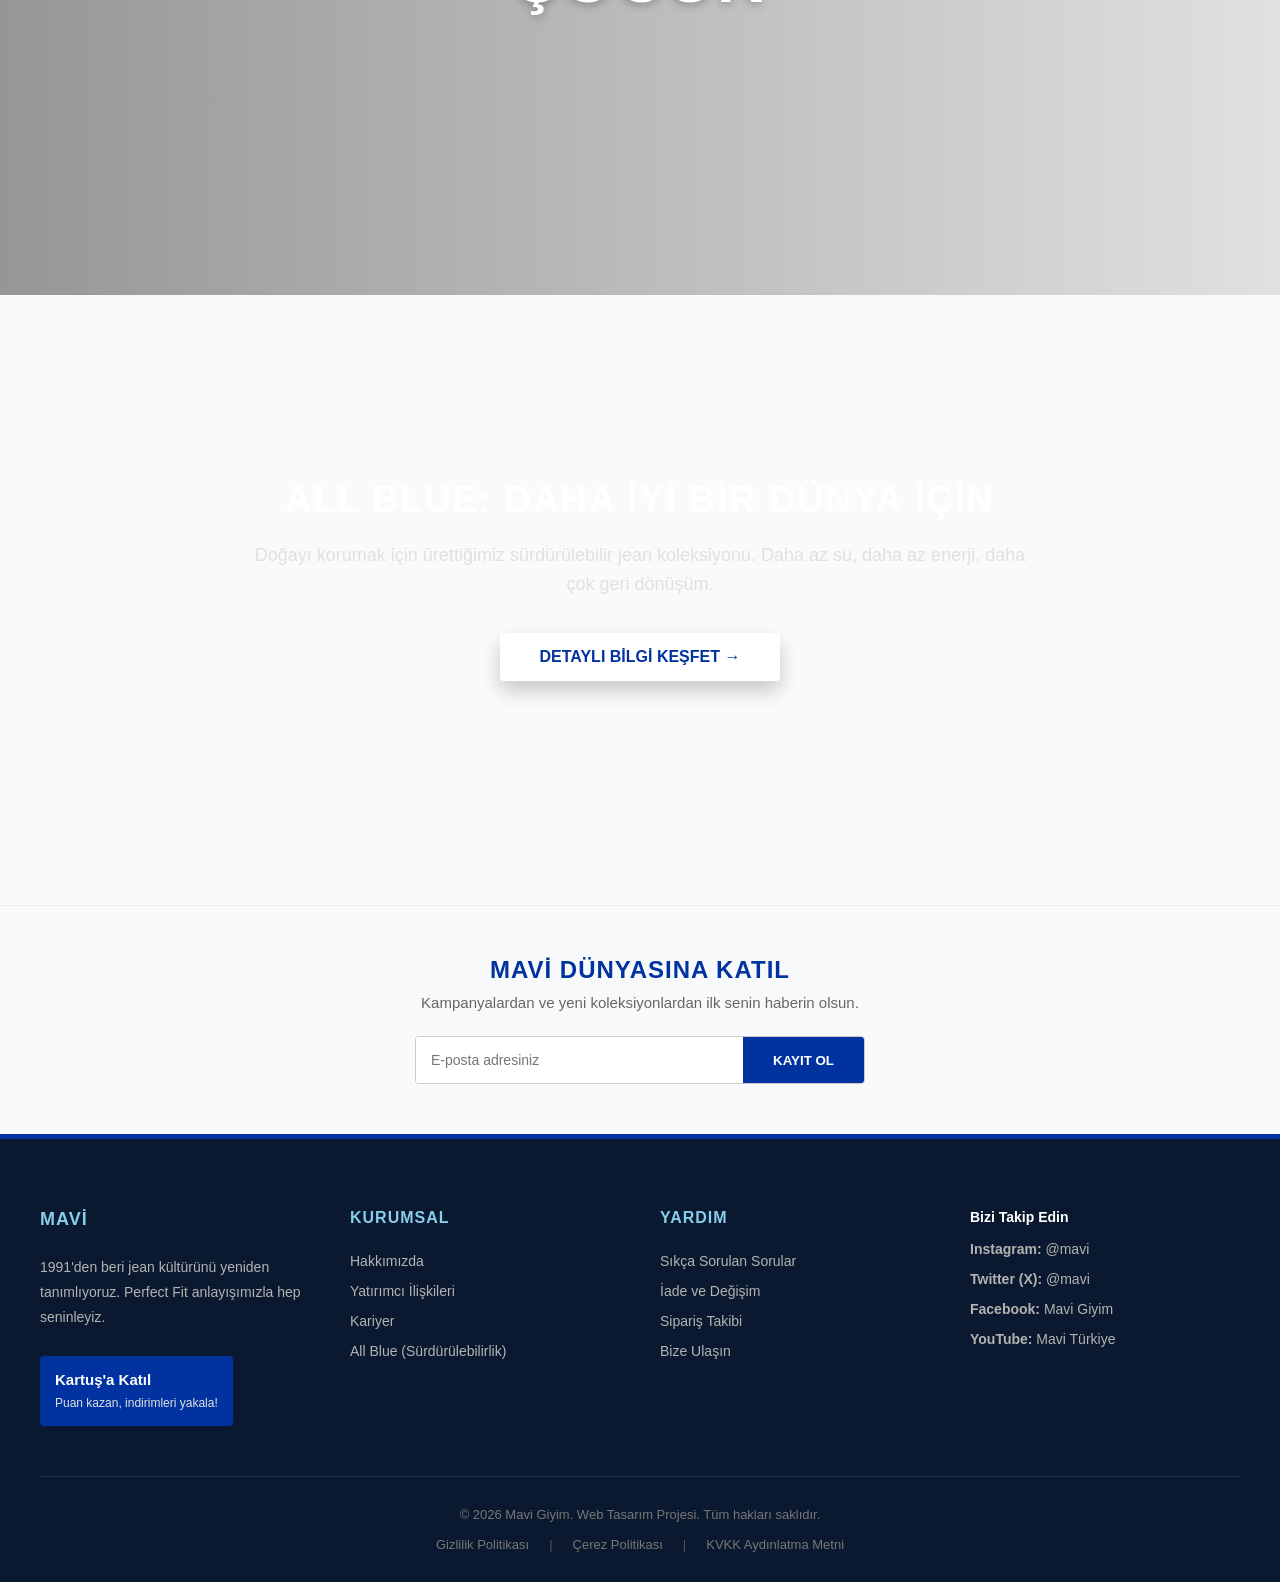
==== commit 6fcb8d17: "Update index.html" ====
--- a/index.html
+++ b/index.html
@@ -80,7 +80,7 @@
         <p style="margin: 10px 0 25px; color: #666; font-size: 15px;">Kampanyalardan ve yeni koleksiyonlardan ilk senin haberin olsun.</p>
         <div style="display: flex; justify-content: center; gap: 0; max-width: 450px; margin: 0 auto; border: 1px solid #ccc; border-radius: 4px; overflow: hidden; background: white;">
             <input type="email" placeholder="E-posta adresiniz" style="flex: 1; padding: 15px; border: none; outline: none; margin: 0; background: white;">
-            <button onclick="alert('Abone olundu!')" style="padding: 15px 30px; background: #0033a0; color: white; border: none; font-weight: bold; cursor: pointer; text-transform: uppercase;">Kayıt Ol</button>
+            <button onclick="maviUyari('Abone olundu!', 'basarili')" style="padding: 15px 30px; background: #0033a0; color: white; border: none; font-weight: bold; cursor: pointer; text-transform: uppercase;">Kayıt Ol</button>
         </div>
     </section>
 
@@ -227,4 +227,4 @@
         });
     </script>
 </body>
-</html>+</html>
--- a/style.css
+++ b/style.css
@@ -1,9 +1,7 @@
-/* --- GENEL SIFIRLAMA VE MAVİ TEMASI --- */
 * { margin: 0; padding: 0; box-sizing: border-box; font-family: 'Segoe UI', Tahoma, Geneva, Verdana, sans-serif; }
 body { padding-top: 20px; background-color: #fafafa; color: #222; display: flex; flex-direction: column; min-height: 100vh; }
 .ust-uyari { height: 20px; position: fixed; top: 0; left: 0; width: 100%; background-color: #000; color: white; text-align: center; font-size: 13px; line-height: 20px; z-index: 1000; letter-spacing: 0.5px; }
 
-/* --- HEADER & NAV --- */
 header { background-color: white; padding: 20px 40px; display: flex; justify-content: space-between; align-items: center; border-bottom: 1px solid #e0e0e0; position: sticky; top: 20px; z-index: 999; }
 header .logo { font-size: 28px; font-weight: 900; color: #0033a0; text-decoration: none; letter-spacing: 2px; text-transform: uppercase; }
 header nav { display: flex; gap: 25px; align-items: center; }
@@ -12,27 +10,23 @@
 #sepet-link { background: #0033a0; color: white; border-radius: 2px; padding: 10px 15px; }
 #sepet-link:hover { background: #001f66; color: white; }
 
-/* --- AÇILIR MENÜ --- */
 .dropdown { position: relative; display: inline-block; }
 .dropdown-icerik { display: none; position: absolute; background-color: white; min-width: 220px; box-shadow: 0px 10px 25px rgba(0,0,0,0.08); z-index: 2000; border-radius: 2px; top: 100%; border: 1px solid #eee; overflow: hidden; }
 .dropdown-icerik a { color: #444; padding: 14px 20px; text-decoration: none; display: block; font-size: 13px; border-bottom: 1px solid #f5f5f5; text-transform: uppercase; font-weight: 600; }
 .dropdown-icerik a:hover { background-color: #f8f9fa; color: #0033a0; padding-left: 25px; }
 .dropdown:hover .dropdown-icerik { display: block; }
 
-/* --- HERO ALANI --- */
 .hero-alani { background-image: linear-gradient(rgba(0, 20, 60, 0.4), rgba(0, 20, 60, 0.6)), url('https://images.unsplash.com/photo-1516257984-b1b4d707412e?auto=format&fit=crop&w=1600&q=80'); background-size: cover; background-position: center; color: white; padding: 120px 40px; text-align: center; display: flex; align-items: center; justify-content: center; height: 75vh; }
 .hero-icerik h1 { font-size: 54px; font-weight: 900; text-transform: uppercase; letter-spacing: 3px; margin-bottom: 20px; }
 .hero-icerik p { font-size: 20px; font-weight: 400; margin-bottom: 40px; }
 .btn-hero { display: inline-block; background-color: white; color: #0033a0; padding: 16px 40px; text-decoration: none; font-weight: 800; border-radius: 2px; font-size: 16px; transition: 0.3s; text-transform: uppercase; letter-spacing: 1px; }
 .btn-hero:hover { background-color: #0033a0; color: white; }
 
-/* --- PREMIUM KAMPANYA BANNER --- */
 .kampanya-alani { background: linear-gradient(135deg, #001f66 0%, #0033a0 50%, #0044cc 100%); color: white; padding: 45px 50px; margin: 50px auto; max-width: 1200px; width: 95%; border-radius: 2px; display: flex; justify-content: space-between; align-items: center; box-shadow: 0 10px 30px rgba(0, 51, 160, 0.2); border-left: 8px solid #87ceeb; position: relative; overflow: hidden; }
 .kampanya-alani h2 { font-size: 32px; font-weight: 900; letter-spacing: 1px; margin-bottom: 8px; text-transform: uppercase; }
 .kampanya-btn { background-color: #fff; color: #0033a0; padding: 16px 35px; font-size: 16px; font-weight: 800; text-decoration: none; border-radius: 2px; transition: 0.3s; text-transform: uppercase; letter-spacing: 1px; box-shadow: 0 4px 15px rgba(0,0,0,0.1); }
 .kampanya-btn:hover { background-color: #87ceeb; color: #001f66; transform: translateY(-3px); }
 
-/* --- KATEGORİ VİTRİNİ --- */
 .kategori-vitrin { margin: 50px auto; max-width: 1200px; width: 95%; }
 .vitrin-grid { display: grid; grid-template-columns: repeat(auto-fit, minmax(300px, 1fr)); gap: 20px; }
 .vitrin-kutu { height: 450px; background-size: cover; background-position: center; border-radius: 2px; display: flex; align-items: flex-end; padding: 35px; text-decoration: none; transition: all 0.4s ease; position: relative; overflow: hidden; }
@@ -41,7 +35,6 @@
 .vitrin-kutu:hover { transform: translateY(-5px); box-shadow: 0 15px 35px rgba(0,0,0,0.15); }
 .vitrin-kutu h3 { color: white; font-size: 28px; font-weight: 800; z-index: 2; text-transform: uppercase; letter-spacing: 1px; }
 
-/* --- ÜRÜN KARTLARI & SLIDER --- */
 .kategori-slider-alani { max-width: 1200px; margin: 0 auto 70px; width: 95%; }
 .slider-baslik-satiri { display: flex; justify-content: space-between; align-items: center; margin-bottom: 25px; border-bottom: 2px solid #0033a0; padding-bottom: 12px; }
 .slider-baslik-satiri h2 { color: #0033a0; font-size: 26px; text-transform: uppercase; font-weight: 900; }
@@ -61,14 +54,12 @@
 .sepete-ekle-btn { width: 100%; padding: 14px; background-color: #0033a0; color: white; border: none; border-radius: 2px; cursor: pointer; font-size: 14px; font-weight: 800; text-transform: uppercase; transition: 0.3s; letter-spacing: 0.5px; }
 .sepete-ekle-btn:hover { background-color: #001f66; }
 
-/* --- ALL BLUE ALANI --- */
 .all-blue-alani { background-color: #f4f8ff; padding: 70px 40px; text-align: center; margin: 70px auto; max-width: 1200px; border-top: 4px solid #0033a0; border-bottom: 4px solid #0033a0; }
 .all-blue-icerik h2 { color: #0033a0; font-size: 32px; font-weight: 900; margin-bottom: 15px; text-transform: uppercase; }
 .all-blue-icerik p { color: #555; font-size: 16px; max-width: 600px; margin: 0 auto 30px auto; line-height: 1.8; }
 .all-blue-btn { border: 2px solid #0033a0; background: transparent; color: #0033a0; padding: 14px 35px; text-decoration: none; font-weight: 800; border-radius: 2px; transition: 0.3s; text-transform: uppercase; letter-spacing: 1px; }
 .all-blue-btn:hover { background-color: #0033a0; color: white; }
 
-/* --- FOOTER --- */
 .kapsamli-footer { background-color: #0a192f; color: white; padding: 70px 40px 30px; margin-top: auto; border-top: 5px solid #0033a0; }
 .footer-icerik { display: grid; grid-template-columns: repeat(auto-fit, minmax(200px, 1fr)); gap: 40px; max-width: 1200px; margin: 0 auto; border-bottom: 1px solid rgba(255,255,255,0.1); padding-bottom: 50px; }
 .footer-sutun h3 { font-size: 16px; font-weight: 900; margin-bottom: 25px; color: #87ceeb; text-transform: uppercase; letter-spacing: 1px; }
@@ -78,13 +69,11 @@
 .footer-sutun ul li a:hover { color: #fff; padding-left: 8px; }
 .footer-alt { text-align: center; margin-top: 30px; font-size: 13px; color: #777; }
 
-/* --- KAYDIRMA BUTONLARI --- */
 .kaydir-btn { background-color: white; border: 1px solid #ddd; border-radius: 50%; width: 45px; height: 45px; font-size: 20px; color: #0033a0; cursor: pointer; position: absolute; z-index: 10; box-shadow: 0 5px 15px rgba(0,0,0,0.1); transition: 0.3s; display: flex; align-items: center; justify-content: center; }
 .kaydir-btn:hover { background-color: #0033a0; color: white; border-color: #0033a0; }
 .kaydir-btn.sol { left: -22px; }
 .kaydir-btn.sag { right: -22px; }
 
-/* --- FİLTRE VE DİĞER SAYFALAR --- */
 main { max-width: 1200px; margin: 50px auto; width: 95%; }
 .urunler-kapsayici { display: flex; gap: 40px; align-items: flex-start; }
 .filtre-alani { flex: 0 0 260px; background: white; padding: 30px; border: 1px solid #eaeaea; border-radius: 2px; position: sticky; top: 110px; }
@@ -94,14 +83,13 @@
 .urun-listesi-alani { flex: 1; }
 .urun-grid { display: grid; grid-template-columns: repeat(auto-fill, minmax(260px, 1fr)); gap: 25px; }
 
-/* --- ÜYELİK & İLETİŞİM FORMLARI --- */
 .uyelik-kapsayici { max-width: 450px; margin: 80px auto; background: white; padding: 50px; border-radius: 2px; box-shadow: 0 15px 40px rgba(0,0,0,0.06); border: 1px solid #eaeaea; }
 .uyelik-kapsayici h2 { color: #0033a0; text-align: center; margin-bottom: 35px; font-size: 26px; text-transform: uppercase; font-weight: 900; letter-spacing: 1px; }
 input[type="text"], input[type="email"], input[type="password"], textarea { width: 100%; padding: 15px; margin-bottom: 20px; border: 1px solid #ddd; border-radius: 2px; font-size: 14px; transition: 0.3s; background-color: #fafafa; }
 input:focus, textarea:focus { border-color: #0033a0; outline: none; background-color: #fff; box-shadow: 0 0 0 3px rgba(0,51,160,0.1); }
 .uyelik-btn { width: 100%; padding: 16px; background-color: #0033a0; color: white; border: none; border-radius: 2px; font-size: 15px; font-weight: 900; cursor: pointer; text-transform: uppercase; transition: 0.3s; letter-spacing: 1px; }
 .uyelik-btn:hover { background-color: #001f66; transform: translateY(-2px); box-shadow: 0 8px 20px rgba(0,51,160,0.2); }
-/* --- YENİ MODERN ARAMA ÇUBUĞU --- */
+
 .arama-kapsayici { 
     display: flex; 
     align-items: center; 
@@ -139,7 +127,7 @@
 .arama-kapsayici button:hover { 
     background: #001f66; 
 }
-/* --- YENİ PREMIUM DOKUNUŞLAR --- */
+
 .arama-kapsayici { 
     display: flex; 
     align-items: center; 
@@ -159,7 +147,6 @@
 .arama-kapsayici input { border: none !important; padding: 10px 15px !important; background: transparent !important; font-size: 14px; width: 220px; }
 .arama-kapsayici button { background: transparent !important; color: #0033a0 !important; border: none !important; padding: 10px 15px !important; font-weight: 700 !important; }
 
-/* Yatay Kaplayan Yeni Vitrin Banner Modeli */
 .vitrin-kutu-yeni {
     width: 100%;
     height: 300px;
@@ -177,7 +164,6 @@
 .vitrin-kutu-yeni h3 { color: white; font-size: 36px; font-weight: 900; text-transform: uppercase; letter-spacing: 2px; text-shadow: 0 2px 10px rgba(0,0,0,0.3); }
 .vitrin-kutu-yeni:hover { transform: translateY(-3px); box-shadow: 0 12px 30px rgba(0,51,160,0.15); }
 
-/* Sepet Hover Özeti Penceresi */
 .sepet-dropdown-kapsayici { position: relative; display: inline-block; }
 .sepet-ozet-pencere {
     display: none;
@@ -195,7 +181,6 @@
 }
 .sepet-dropdown-kapsayici:hover .sepet-ozet-pencere { display: block; }
 
-/* Orijinal Mavi Tarzı Premium Ürün Kartları */
 .urun-listesi-alani .urun-kart {
     background: #fff;
     border: 1px solid #f0f0f4 !important;
@@ -209,7 +194,6 @@
 .urun-listesi-alani .urun-kart h3 { font-size: 15px; color: #333; font-weight: 600; margin-top: 12px; }
 .urun-listesi-alani .fiyat { font-size: 18px; font-weight: 800; color: #0033a0; margin: 8px 0; }
 
-/* --- ANA SAYFA FULL YATAY (EDGE-TO-EDGE) VİTRİNLER --- */
 .tam-ekran-vitrin-alani {
     width: 100%;
     margin: 0;
@@ -222,7 +206,7 @@
     max-width: 100%;
     border-radius: 0;
     margin-bottom: 0;
-    height: 70vh; /* Ekranın büyük kısmını kaplasın */
+    height: 70vh;
     min-height: 500px;
     justify-content: center;
     text-align: center;
@@ -234,25 +218,24 @@
     margin-right: -50vw;
 }
 .vitrin-kutu-yeni.tam-ekran h3 {
-    font-size: 5vw; /* Ekrana göre büyüyüp küçülen dev yazı */
+    font-size: 5vw;
     letter-spacing: 4px;
 }
 
-/* --- ÜRÜNLER SAYFASI (1. SS ORİJİNAL MAVİ GÖRÜNÜMÜ) --- */
 .filtre-alani {
     border: none;
-    border-right: 1px solid #e0e0e0; /* SS'teki gibi sadece sağ çizgi */
+    border-right: 1px solid #e0e0e0;
     padding-right: 30px;
     box-shadow: none;
 }
 .urun-grid {
     display: grid;
-    grid-template-columns: repeat(3, 1fr); /* 3'lü tam düzen */
+    grid-template-columns: repeat(3, 1fr);
     gap: 15px;
 }
 .urun-listesi-alani .urun-kart {
     position: relative;
-    background: #e6e6e6; /* SS'teki soft stüdyo grisi arka plan */
+    background: #e6e6e6;
     border: none !important;
     border-radius: 4px;
     padding: 0;
@@ -260,7 +243,7 @@
 }
 .urun-listesi-alani .urun-kart:hover {
     box-shadow: 0 5px 20px rgba(0,0,0,0.1);
-    transform: none; /* SS'teki gibi stabil dursun */
+    transform: none;
 }
 .urun-listesi-alani .urun-gorsel-img {
     height: 450px;
@@ -284,7 +267,7 @@
     letter-spacing: 1px;
     z-index: 10;
 }
-/* --- ÖNE ÇIKANLAR TAM EKRAN SLIDER --- */
+
 .tam-ekran-slider-alani {
     width: 100vw;
     position: relative;
@@ -308,7 +291,6 @@
     padding: 0 20px;
 }
 
-/* --- MODERN SIRALAMA FİLTRESİ --- */
 .modern-select {
     appearance: none;
     width: 100%;
@@ -329,7 +311,7 @@
     border-color: #0033a0;
     box-shadow: 0 0 0 3px rgba(0,51,160,0.1);
 }
-/* --- ALL BLUE TAM EKRAN (YENİ) --- */
+
 .all-blue-tam-ekran {
     width: 100vw;
     position: relative;
@@ -341,7 +323,7 @@
     text-align: center;
     background-size: cover;
     background-position: center;
-    background-attachment: fixed; /* Orijinal sitedeki gibi premium kaydırma efekti */
+    background-attachment: fixed;
     border: none;
     display: flex;
     flex-direction: column;
@@ -351,7 +333,7 @@
     margin-top: 60px;
     margin-bottom: 60px;
 }
-/* --- MODERN FİLTRE & AKORDEON (AÇILIR-KAPANIR) --- */
+
 .modern-filtre {
     background: #fff;
     border: 1px solid #eaeaea;
@@ -394,7 +376,6 @@
     background: #fff;
 }
 
-/* Özel Checkbox (Kutucuk) Tasarımı */
 .custom-cb {
     display: block;
     position: relative;
@@ -413,7 +394,7 @@
 .checkmark:after { content: ""; position: absolute; display: none; }
 .custom-cb input:checked ~ .checkmark:after { display: block; }
 .custom-cb .checkmark:after { left: 5px; top: 1px; width: 5px; height: 10px; border: solid white; border-width: 0 2px 2px 0; transform: rotate(45deg); }
-/* --- VS CODE UYUMLULUK UYARISI ÇÖZÜMÜ (STANDARTLAŞTIRMA) --- */
+
 .fiyat-girisleri input { 
     appearance: textfield; 
 }
@@ -427,7 +408,7 @@
 .cift-slider-kapsayici input[type="range"]::-webkit-slider-thumb { 
     appearance: none; 
 }
-/* --- KATEGORİ / CİNSİYET BİLGİ ETİKETLERİ --- */
+
 .cinsiyet-etiket {
     display: inline-block;
     font-size: 11px;
@@ -438,9 +419,15 @@
     text-transform: uppercase;
     letter-spacing: 1px;
 }
-/* Her kategoriye özel şık soft renkler */
+
 .etiket-kadin { background: #fdf0f5; color: #d63384; border: 1px solid #f8d7da; }
 .etiket-erkek { background: #eef2f7; color: #0033a0; border: 1px solid #cce5ff; }
 .etiket-kiz-cocuk { background: #fff5f8; color: #e83e8c; border: 1px solid #f5c6cb; }
 .etiket-erkek-cocuk { background: #f0f8ff; color: #0056b3; border: 1px solid #b8daff; }
-.etiket-unisex { background: #f8f9fa; color: #6c757d; border: 1px solid #dee2e6; }+.etiket-unisex { background: #f8f9fa; color: #6c757d; border: 1px solid #dee2e6; }
+
+#mavi-toast-container { position: fixed; top: 20px; right: 20px; z-index: 9999; display: flex; flex-direction: column; gap: 10px; pointer-events: none; }
+.mavi-toast { background: white; color: #333; padding: 15px 25px; border-radius: 4px; box-shadow: 0 10px 30px rgba(0,0,0,0.15); font-weight: 700; font-size: 14px; opacity: 0; transform: translateX(100%); transition: all 0.4s cubic-bezier(0.68, -0.55, 0.265, 1.55); display: flex; align-items: center; gap: 12px; border-left: 4px solid #0033a0; pointer-events: auto; }
+.mavi-toast.goster { opacity: 1; transform: translateX(0); }
+.mavi-toast.hata { border-left-color: #cc0000; }
+.mavi-toast.basarili { border-left-color: #28a745; }
